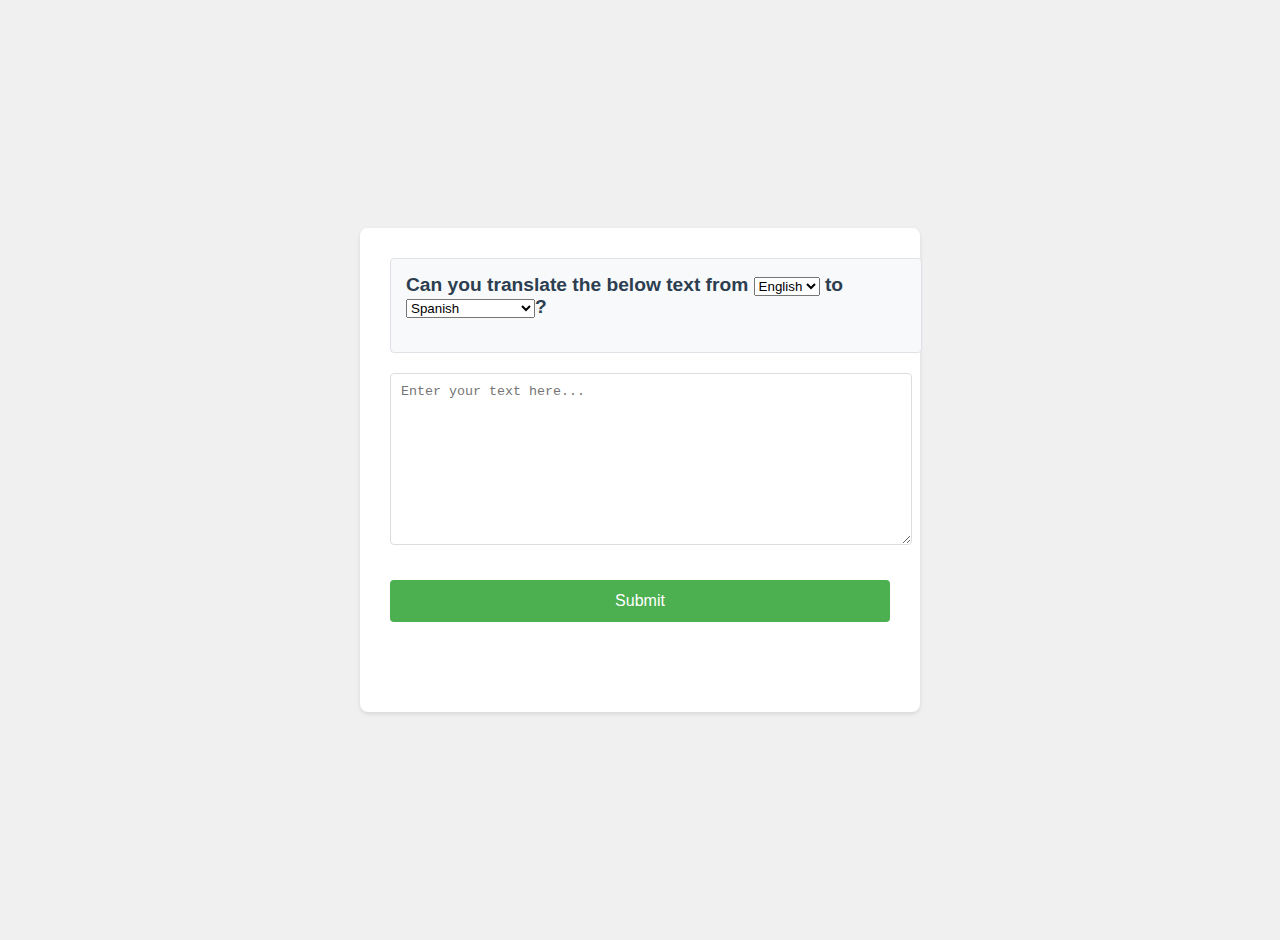
==== projects/xipanit/index.html @ e1ee76b3 "Add grab daily text function" ====
<!DOCTYPE html>
<html lang="en">
<head>
    <meta charset="UTF-8">
    <meta name="viewport" content="width=device-width, initial-scale=1.0">
    <title>Xipanit</title>
    <link rel="stylesheet" href="styles.css">
</head>
<body>
    <div class="container">
        <div class="source-text">
            <h3>Can you translate the below text from 
                <select id="sourceLang">
                    <option value="en" selected>English</option>
                    <!-- Add more options as needed -->
                </select> 
                to 
                <select id="targetLang">
                    <option value="es" selected>Spanish</option>
                    <option value="vn">Vietnamese</option>
                    <option value="id">Bahasa Indonesia</option>
                    <option value="hi">Hindi</option>
                    <option value="zh">Mandarin</option>
                    <!-- Add more options as needed -->
                </select>?
            </h3>
            <p id="sourceSeg"></p>
        </div>
        <textarea id="targetSeg" placeholder="Enter your text here..."></textarea>
        <button id="submitButton">Submit</button>
        <div id="response"></div>
    </div>
    <script src="script.js"></script>
</body>
</html>
---- projects/xipanit/styles.css ----
body {
    font-family: Arial, sans-serif;
    margin: 0;
    padding: 20px;
    display: flex;
    justify-content: center;
    align-items: center;
    min-height: 100vh;
    background-color: #f0f0f0;
}

.container {
    background: white;
    padding: 30px;
    border-radius: 8px;
    box-shadow: 0 2px 4px rgba(0,0,0,0.1);
    width: 90%;
    max-width: 500px;
    display: flex;
    flex-direction: column;
    gap: 20px;
}

.source-text {
    background-color: #f8f9fa;
    border: 1px solid #dee2e6;
    border-radius: 4px;
    padding: 15px;
    width: 100%;
}

.source-text h3 {
    margin-top: 0;
    color: #2c3e50;
    font-size: 1.2em;
}

.source-text p {
    margin: 10px 0 0 0;
    color: #4a4a4a;
    line-height: 1.6;
}

textarea {
    width: 100%;
    height: 150px;
    margin-bottom: 15px;
    padding: 10px;
    border: 1px solid #ddd;
    border-radius: 4px;
    resize: vertical;
}

button {
    background-color: #4CAF50;
    color: white;
    padding: 12px 24px;
    border: none;
    border-radius: 4px;
    cursor: pointer;
    font-size: 16px;
}

button:hover {
    background-color: #45a049;
}

#response {
    margin-top: 20px;
    padding: 10px;
    border-radius: 4px;
}
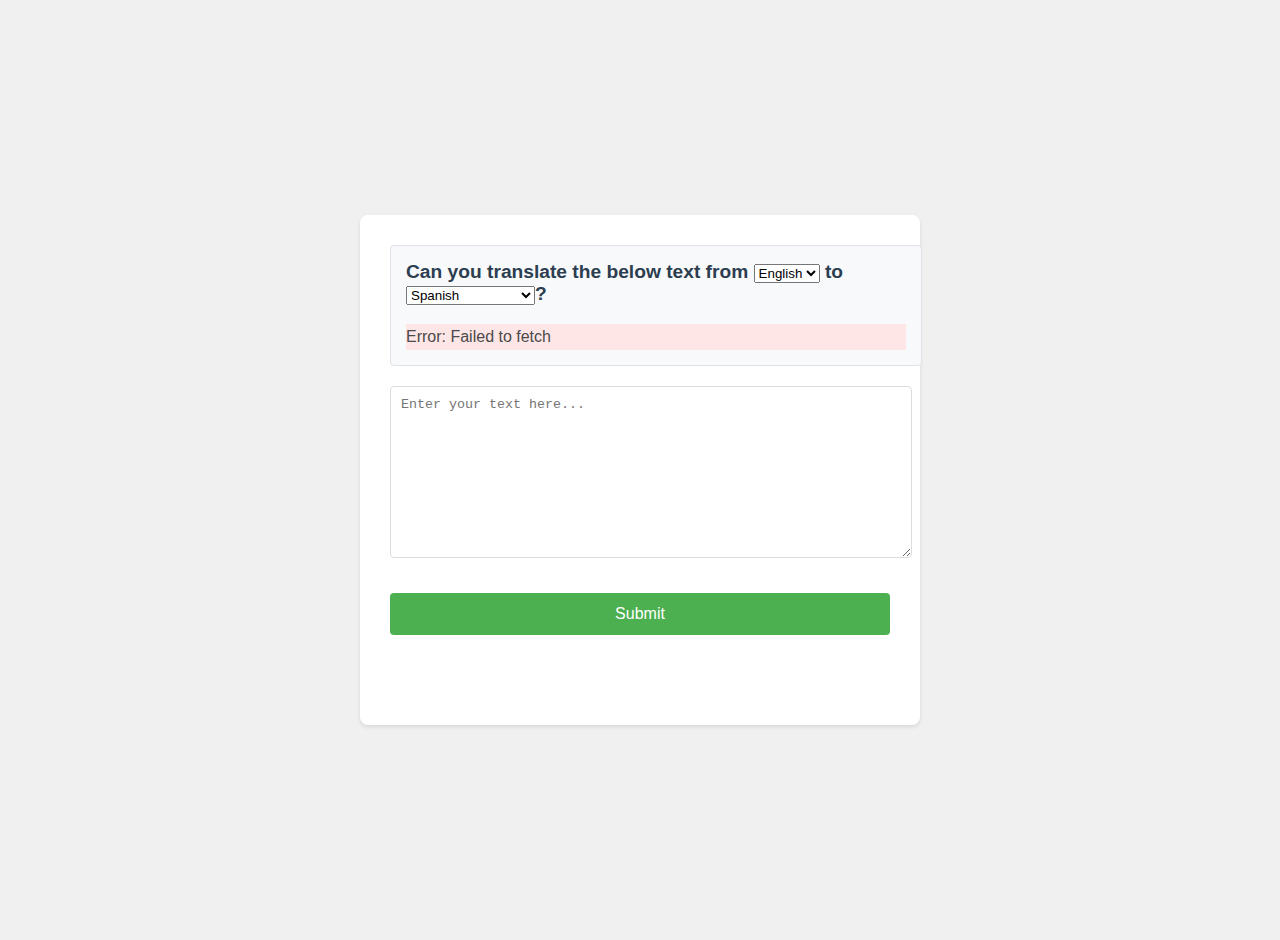
==== commit 0c3adf3d: "Display correct translation + add french and thai" ====
--- a/projects/xipanit/index.html
+++ b/projects/xipanit/index.html
@@ -21,6 +21,8 @@
                     <option value="id">Bahasa Indonesia</option>
                     <option value="hi">Hindi</option>
                     <option value="zh">Mandarin</option>
+                    <option value="fr">French</option>
+                    <option value="th">Thai</option>
                     <!-- Add more options as needed -->
                 </select>?
             </h3>
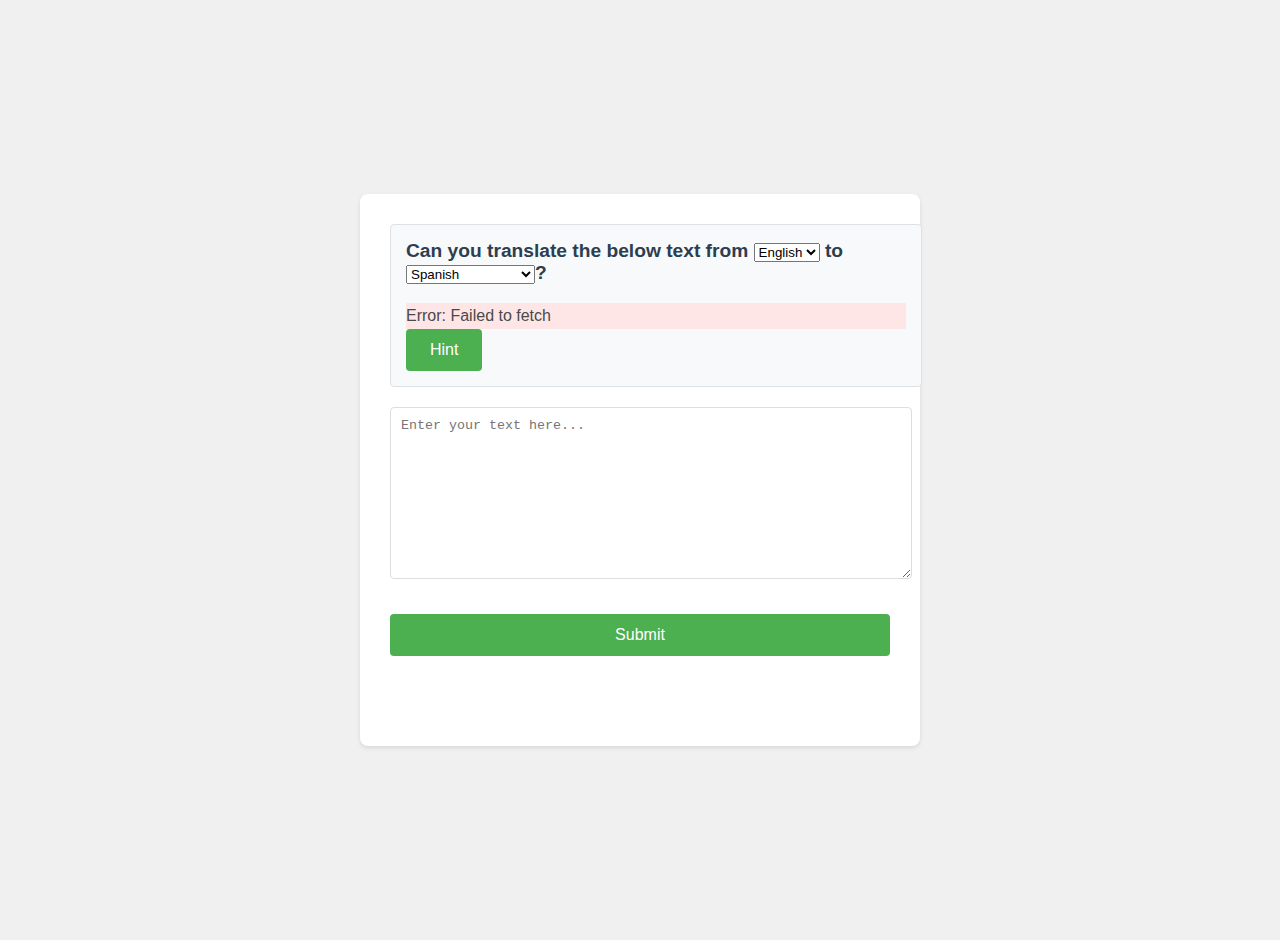
==== commit 3a534023: "Implement hints" ====
--- a/projects/xipanit/index.html
+++ b/projects/xipanit/index.html
@@ -27,6 +27,7 @@
                 </select>?
             </h3>
             <p id="sourceSeg"></p>
+            <button id="hintButton">Hint</button>
         </div>
         <textarea id="targetSeg" placeholder="Enter your text here..."></textarea>
         <button id="submitButton">Submit</button>
--- a/projects/xipanit/styles.css
+++ b/projects/xipanit/styles.css
@@ -69,4 +69,30 @@
     margin-top: 20px;
     padding: 10px;
     border-radius: 4px;
+}
+
+[data-difficulty="1"].highlight {
+    text-decoration: underline wavy red;
+    background-color: #ff000033;
+}
+
+[data-difficulty="2"].highlight {
+    text-decoration: underline wavy orange;
+    background-color: #ffa50033;
+}
+
+[data-difficulty="3"].highlight {
+    text-decoration: underline wavy yellow;
+    background-color: #ffff0033;
+}
+
+/* Translation modal styling */
+.translation-modal {
+    position: absolute;
+    background: white;
+    border: 1px solid #ccc;
+    padding: 8px;
+    border-radius: 4px;
+    box-shadow: 0 2px 10px rgba(0,0,0,0.1);
+    z-index: 1000;
 }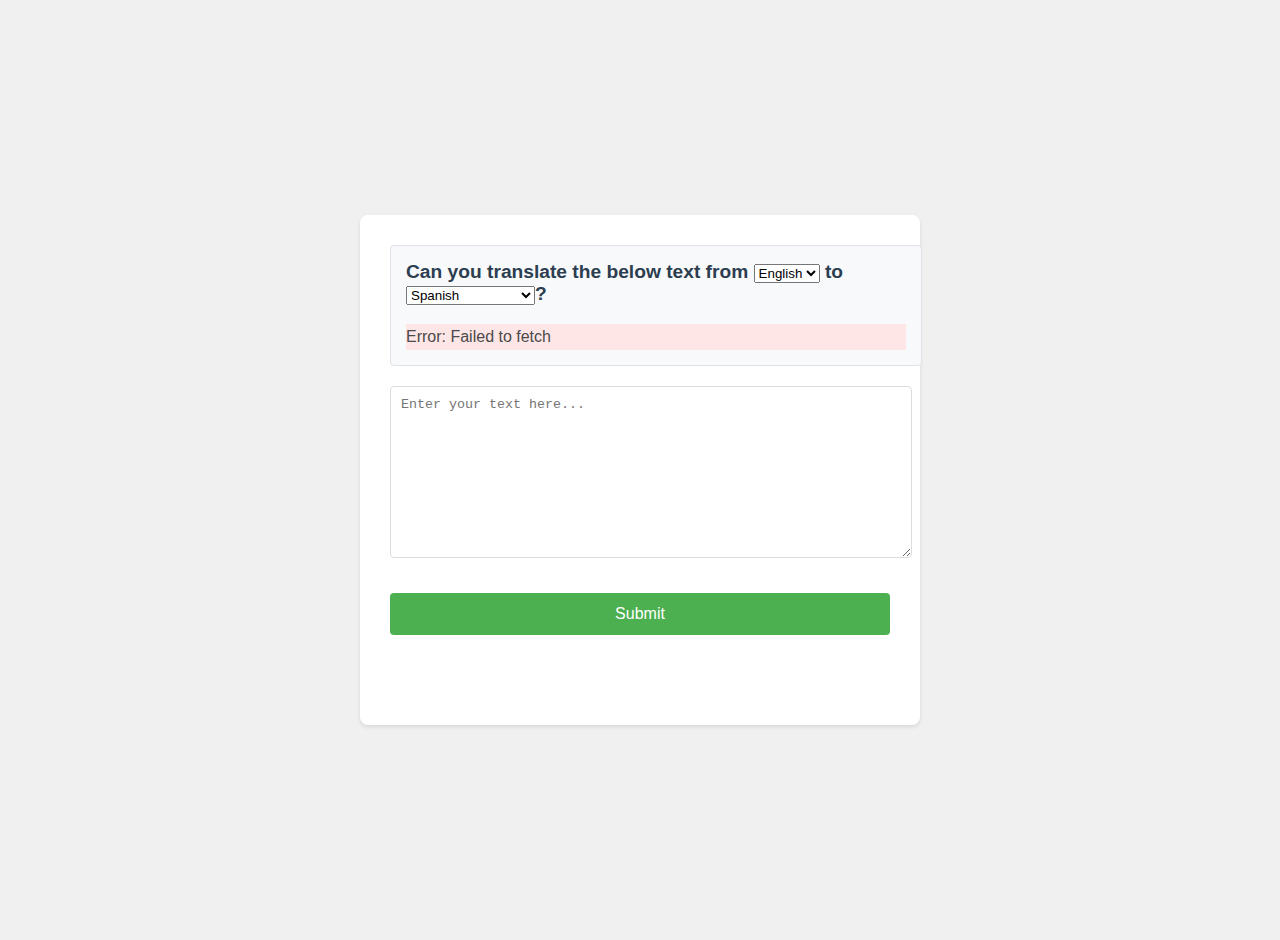
==== commit bac68d28: "Revert "Implement hints"" ====
--- a/projects/xipanit/index.html
+++ b/projects/xipanit/index.html
@@ -27,7 +27,6 @@
                 </select>?
             </h3>
             <p id="sourceSeg"></p>
-            <button id="hintButton">Hint</button>
         </div>
         <textarea id="targetSeg" placeholder="Enter your text here..."></textarea>
         <button id="submitButton">Submit</button>
--- a/projects/xipanit/styles.css
+++ b/projects/xipanit/styles.css
@@ -69,30 +69,4 @@
     margin-top: 20px;
     padding: 10px;
     border-radius: 4px;
-}
-
-[data-difficulty="1"].highlight {
-    text-decoration: underline wavy red;
-    background-color: #ff000033;
-}
-
-[data-difficulty="2"].highlight {
-    text-decoration: underline wavy orange;
-    background-color: #ffa50033;
-}
-
-[data-difficulty="3"].highlight {
-    text-decoration: underline wavy yellow;
-    background-color: #ffff0033;
-}
-
-/* Translation modal styling */
-.translation-modal {
-    position: absolute;
-    background: white;
-    border: 1px solid #ccc;
-    padding: 8px;
-    border-radius: 4px;
-    box-shadow: 0 2px 10px rgba(0,0,0,0.1);
-    z-index: 1000;
 }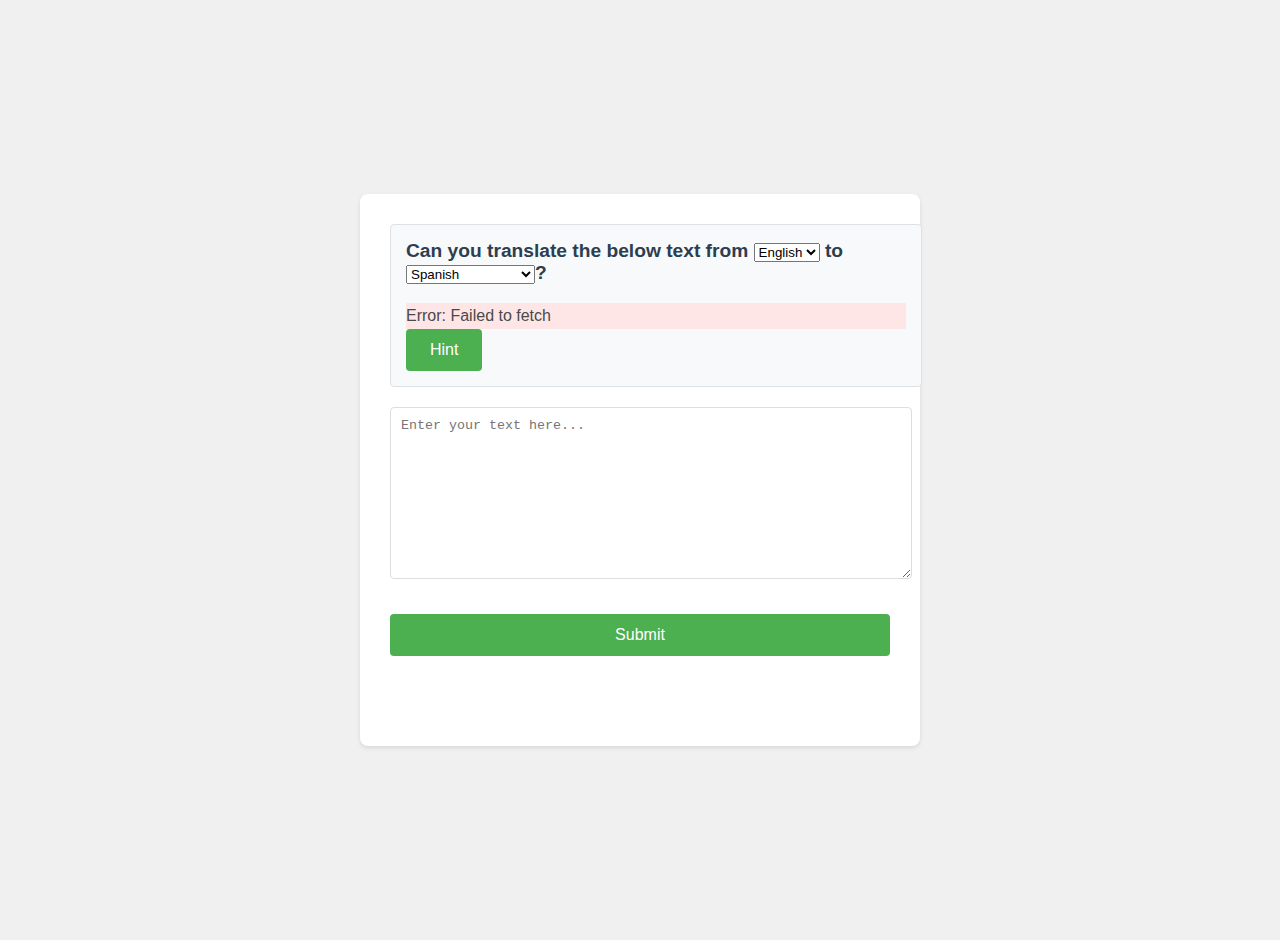
==== commit c6112691: "Adding hint button, 3rd try is the charm" ====
--- a/projects/xipanit/index.html
+++ b/projects/xipanit/index.html
@@ -27,6 +27,7 @@
                 </select>?
             </h3>
             <p id="sourceSeg"></p>
+            <button id="hintButton">Hint</button>
         </div>
         <textarea id="targetSeg" placeholder="Enter your text here..."></textarea>
         <button id="submitButton">Submit</button>
--- a/projects/xipanit/styles.css
+++ b/projects/xipanit/styles.css
@@ -69,4 +69,30 @@
     margin-top: 20px;
     padding: 10px;
     border-radius: 4px;
+}
+
+[data-difficulty="1"].highlight {
+    text-decoration: underline wavy red;
+    background-color: #ff000033;
+}
+
+[data-difficulty="2"].highlight {
+    text-decoration: underline wavy orange;
+    background-color: #ffa50033;
+}
+
+[data-difficulty="3"].highlight {
+    text-decoration: underline wavy yellow;
+    background-color: #ffff0033;
+}
+
+/* Translation modal styling */
+.translation-modal {
+    position: absolute;
+    background: white;
+    border: 1px solid #ccc;
+    padding: 8px;
+    border-radius: 4px;
+    box-shadow: 0 2px 10px rgba(0,0,0,0.1);
+    z-index: 1000;
 }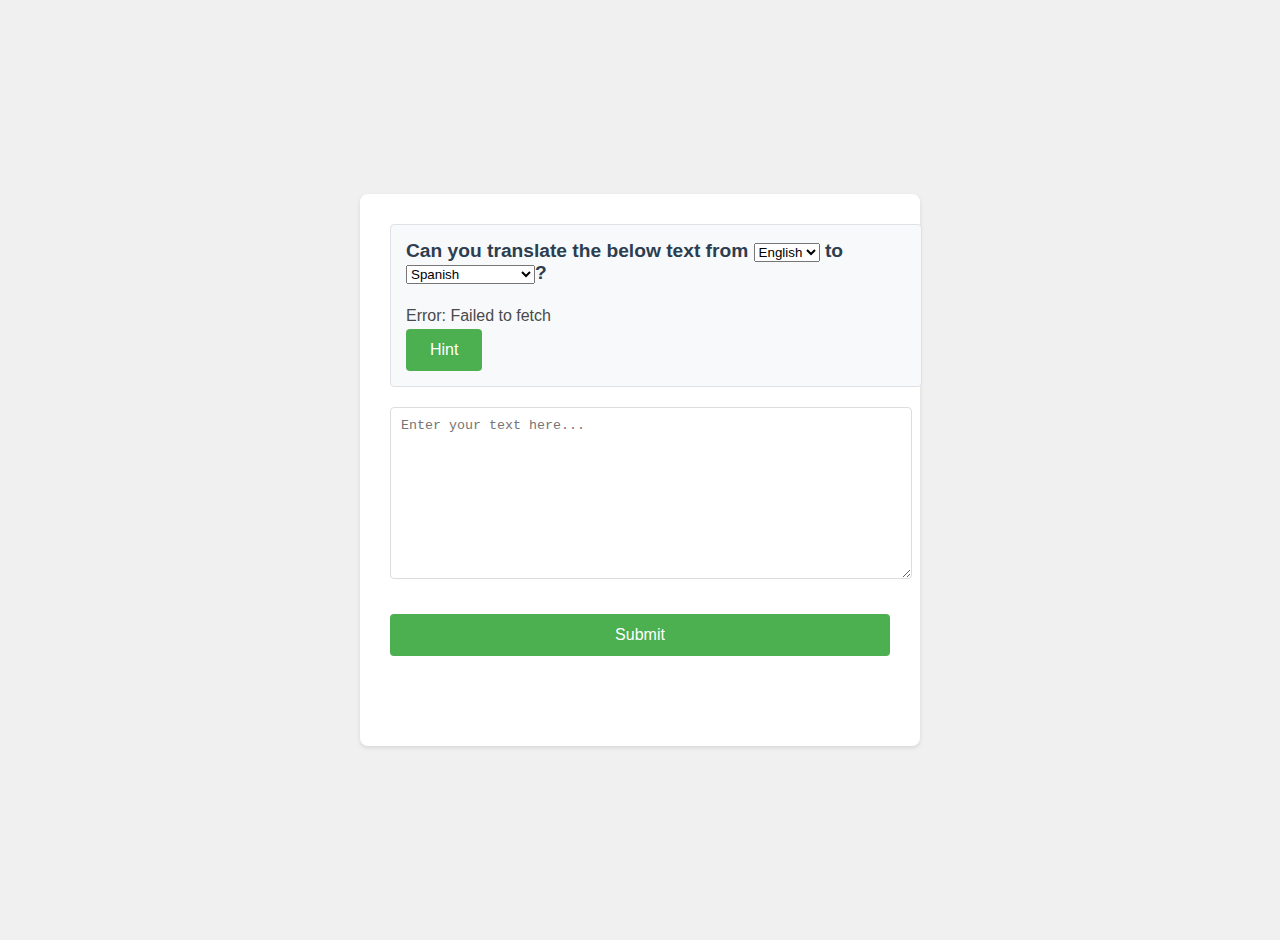
==== commit 87287bb6: "added dutch + changed hint styling" ====
--- a/projects/xipanit/index.html
+++ b/projects/xipanit/index.html
@@ -23,6 +23,7 @@
                     <option value="zh">Mandarin</option>
                     <option value="fr">French</option>
                     <option value="th">Thai</option>
+                    <option value="du">Dutch</option>
                     <!-- Add more options as needed -->
                 </select>?
             </h3>
--- a/projects/xipanit/styles.css
+++ b/projects/xipanit/styles.css
@@ -72,17 +72,17 @@
 }
 
 [data-difficulty="1"].highlight {
-    text-decoration: underline wavy red;
+    text-decoration: underline overline red;
     background-color: #ff000033;
 }
 
 [data-difficulty="2"].highlight {
-    text-decoration: underline wavy orange;
+    text-decoration: underline overline orange;
     background-color: #ffa50033;
 }
 
 [data-difficulty="3"].highlight {
-    text-decoration: underline wavy yellow;
+    text-decoration: underline overline yellow;
     background-color: #ffff0033;
 }
 
@@ -94,5 +94,5 @@
     padding: 8px;
     border-radius: 4px;
     box-shadow: 0 2px 10px rgba(0,0,0,0.1);
-    z-index: 1000;
+    z-index: 9999;
 }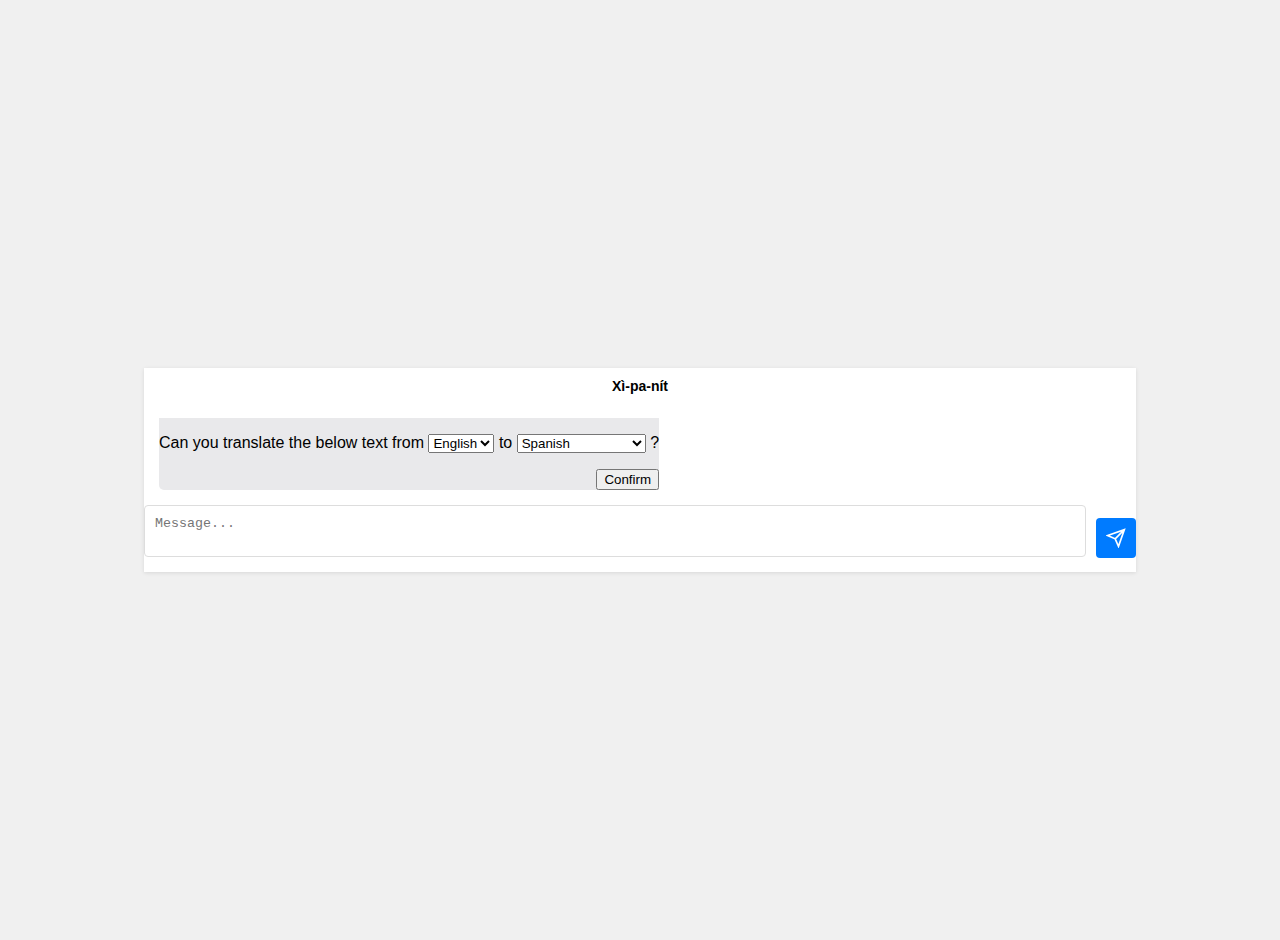
==== commit 568a24df: "Refactor code to become chat-based game" ====
--- a/projects/xipanit/index.html
+++ b/projects/xipanit/index.html
@@ -7,33 +7,42 @@
     <link rel="stylesheet" href="styles.css">
 </head>
 <body>
-    <div class="container">
-        <div class="source-text">
-            <h3>Can you translate the below text from 
-                <select id="sourceLang">
-                    <option value="en" selected>English</option>
-                    <!-- Add more options as needed -->
-                </select> 
-                to 
-                <select id="targetLang">
-                    <option value="es" selected>Spanish</option>
-                    <option value="vn">Vietnamese</option>
-                    <option value="id">Bahasa Indonesia</option>
-                    <option value="hi">Hindi</option>
-                    <option value="zh">Mandarin</option>
-                    <option value="fr">French</option>
-                    <option value="th">Thai</option>
-                    <option value="du">Dutch</option>
-                    <!-- Add more options as needed -->
-                </select>?
-            </h3>
-            <p id="sourceSeg"></p>
-            <button id="hintButton">Hint</button>
+    <div class ="chat-container">
+
+        <h1 style="text-align: center; font-size: 14px;">Xì-pa-nít</h1> 
+        <div class="chat-message-container">
+            <div class="chat-message from-system">
+                <p>
+                    Can you translate the below text from
+                    <select id="sourceLang">
+                        <option value="en" selected>English</option>
+                    </select>
+                    to
+                    <select id="targetLang">
+                        <option value="es">Spanish</option>
+                        <option value="vn">Vietnamese</option>
+                        <option value="id">Bahasa Indonesia</option>
+                        <option value="hi">Hindi</option>
+                        <option value="zh">Mandarin</option>
+                        <option value="fr">French</option>
+                        <option value="th">Thai</option>
+                        <option value="du">Dutch</option>
+                        <option value="ko">Korean</option>
+                    </select>
+                    ?
+                </p>
+                <button id="langConfirmButton" style="float: right;">Confirm</button>
+            </div>
         </div>
-        <textarea id="targetSeg" placeholder="Enter your text here..."></textarea>
-        <button id="submitButton">Submit</button>
-        <div id="response"></div>
+        <div class="user-input-container">
+            <textarea class="user-input-textbox" id="targetSeg" placeholder="Message..."></textarea>
+            <button class="user-input-send-button" id="sendButton">
+                <svg width="20" height="20" viewBox="0 0 24 24" fill="none" stroke="currentColor" stroke-width="2">
+                    <path d="M22 2L11 13M22 2L15 22L11 13L2 9L22 2Z"></path>
+                </svg>
+            </button>
+        </div>
     </div>
-    <script src="script.js"></script>
+    <script type="module" src="scripts/script.js"></script>
 </body>
 </html>--- a/projects/xipanit/styles.css
+++ b/projects/xipanit/styles.css
@@ -9,66 +9,46 @@
     background-color: #f0f0f0;
 }
 
-.container {
-    background: white;
-    padding: 30px;
-    border-radius: 8px;
-    box-shadow: 0 2px 4px rgba(0,0,0,0.1);
-    width: 90%;
-    max-width: 500px;
+.chat-container {
+    max-width: 80%;
+    margin: 0 auto;
+    width: 100%;
+    height: 100%;
     display: flex;
     flex-direction: column;
-    gap: 20px;
+    background-color: white;
+    box-shadow: 0 1px 4px rgba(0, 0, 0, 0.1);
 }
 
-.source-text {
-    background-color: #f8f9fa;
-    border: 1px solid #dee2e6;
-    border-radius: 4px;
+.chat-message-container {
+    flex: 1;
+    overflow-y: auto;
     padding: 15px;
-    width: 100%;
+    display: flex;
+    flex-direction: column;
+    gap: 15px;
 }
 
-.source-text h3 {
-    margin-top: 0;
-    color: #2c3e50;
-    font-size: 1.2em;
+.chat-messages {
+    max-width: 75%;
+    padding: 12px;
+    border-radius: 18px;
+    position: relative;
+    animation: fadeIn 0.3s ease-in-out;
+    word-wrap: break-word;
 }
 
-.source-text p {
-    margin: 10px 0 0 0;
-    color: #4a4a4a;
-    line-height: 1.6;
+.from-system {
+    align-self: flex-start;
+    background-color: #e9e9eb;
+    border-bottom-left-radius: 5px;
 }
 
-textarea {
-    width: 100%;
-    height: 150px;
-    margin-bottom: 15px;
-    padding: 10px;
-    border: 1px solid #ddd;
-    border-radius: 4px;
-    resize: vertical;
-}
-
-button {
-    background-color: #4CAF50;
+.from-user {
+    align-self: flex-end;
+    background-color: #007bff;
     color: white;
-    padding: 12px 24px;
-    border: none;
-    border-radius: 4px;
-    cursor: pointer;
-    font-size: 16px;
-}
-
-button:hover {
-    background-color: #45a049;
-}
-
-#response {
-    margin-top: 20px;
-    padding: 10px;
-    border-radius: 4px;
+    border-bottom-right-radius: 5px;
 }
 
 [data-difficulty="1"].highlight {
@@ -86,7 +66,6 @@
     background-color: #ffff0033;
 }
 
-/* Translation modal styling */
 .translation-modal {
     position: absolute;
     background: white;
@@ -95,4 +74,35 @@
     border-radius: 4px;
     box-shadow: 0 2px 10px rgba(0,0,0,0.1);
     z-index: 9999;
+}
+
+.user-input-container {
+    display: flex;
+    align-items: center;
+    gap: 10px;
+}
+
+.user-input-textbox {
+    flex: 1;
+    width: 80%;
+    height: auto;
+    min-height: 1px;
+    margin-bottom: 15px;
+    padding: 10px;
+    border: 1px solid #ddd;
+    border-radius: 4px;
+    resize: none;
+    overflow: hidden;
+}
+
+.user-input-send-button {
+    display: flex;
+    align-items: center;
+    justify-content: center;
+    padding: 10px;
+    background-color: #007bff;
+    color: white;
+    border: none;
+    border-radius: 4px;
+    cursor: pointer;
 }